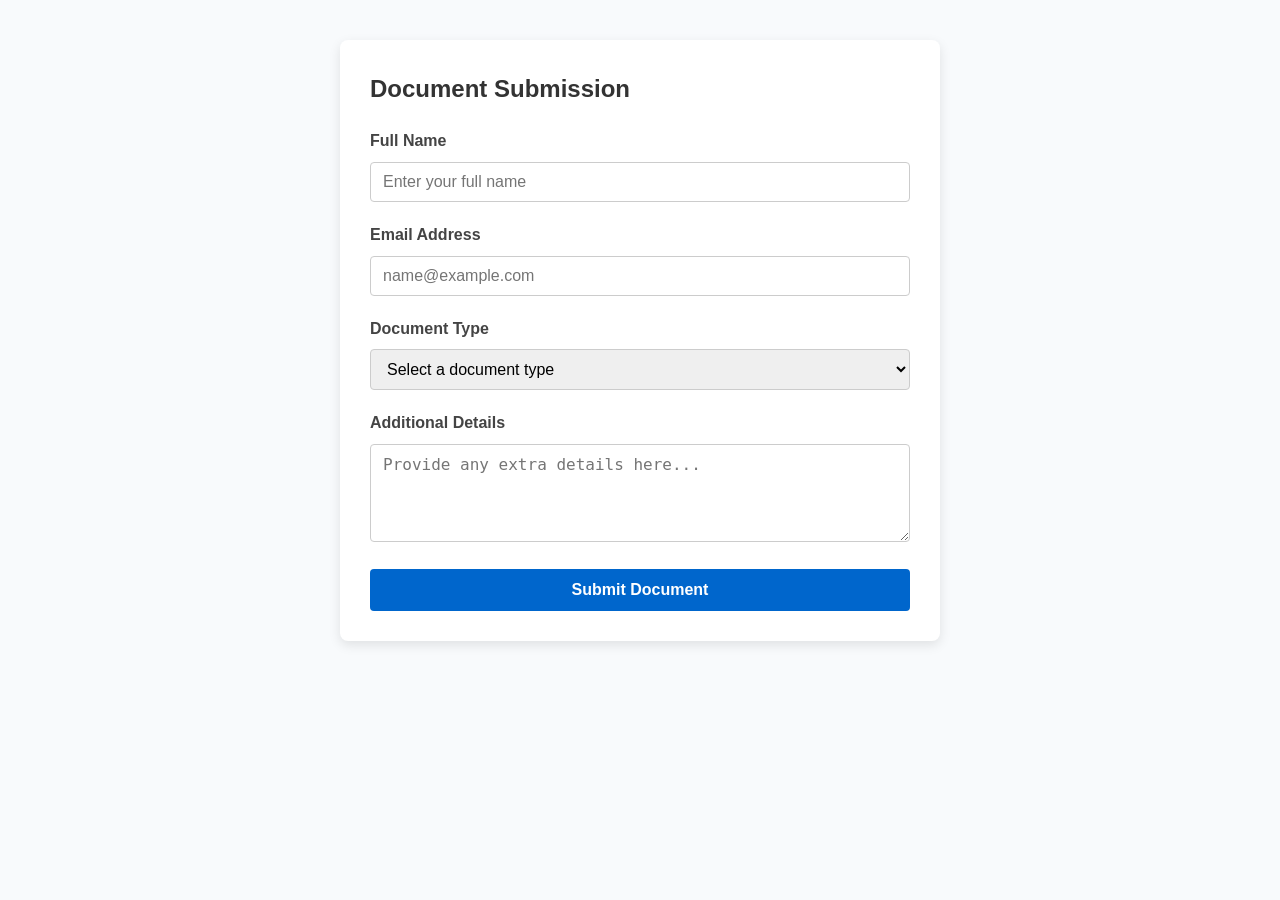
==== form.html @ 007d597f "Add files via upload Add form page and link" ====
<!DOCTYPE html>
<html lang="en">
<head>
    <meta charset="UTF-8">
    <meta name="viewport" content="width=device-width, initial-scale=1.0">
    <title>Document Submission Form</title>
    <link rel="stylesheet" href="style.css">
</head>
<body>
    <main class="form-container">
        <h1>Document Submission</h1>
        <form action="#" method="POST">
            <div class="form-group">
                <label for="fullname">Full Name</label>
                <input type="text" id="fullname" name="fullname" required placeholder="Enter your full name">
            </div>

            <div class="form-group">
                <label for="email">Email Address</label>
                <input type="email" id="email" name="email" required placeholder="name@example.com">
            </div>

            <div class="form-group">
                <label for="doc-type">Document Type</label>
                <select id="doc-type" name="doc_type" required>
                    <option value="" disabled selected>Select a document type</option>
                    <option value="application">Application Form</option>
                    <option value="report">Project Report</option>
                    <option value="other">Other</option>
                </select>
            </div>

            <div class="form-group">
                <label for="comments">Additional Details</label>
                <textarea id="comments" name="comments" rows="4" placeholder="Provide any extra details here..."></textarea>
            </div>

            <button type="submit" class="submit-btn">Submit Document</button>
        </form>
    </main>
</body>
</html>
---- style.css ----
/* ==========================================================
   Global Variables & Base Reset
   ========================================================== */
:root {
    --primary-color: #2563eb;       /* Modern vibrant blue */
    --primary-hover: #1d4ed8;
    --dark-color: #0f172a;          /* Deep navy dark */
    --light-bg: #f8fafc;            /* Clean off-white background */
    --card-bg: #ffffff;
    --text-color: #334155;          /* Neutral dark slate */
    --text-muted: #64748b;
    --font-family: 'Poppins', sans-serif;
    --transition: all 0.3s ease;
    --border-radius: 8px;
    --shadow: 0 4px 15px rgba(0, 0, 0, 0.08);
    --shadow-hover: 0 10px 25px rgba(0, 0, 0, 0.15);
}

* {
    margin: 0;
    padding: 0;
    box-sizing: border-box;
}

html {
    scroll-behavior: smooth;
}

body {
    font-family: var(--font-family);
    background-color: var(--light-bg);
    color: var(--text-color);
    line-height: 1.6;
}

/* ==========================================================
   Navigation Bar
   ========================================================== */
.navbar {
    display: flex;
    justify-content: space-between;
    align-items: center;
    padding: 1.2rem 8%;
    background-color: #ffffff;
    box-shadow: 0 2px 10px rgba(0, 0, 0, 0.05);
    position: sticky;
    top: 0;
    z-index: 1000;
}

.logo {
    font-size: 1.4rem;
    font-weight: 700;
    color: var(--dark-color);
    letter-spacing: -0.5px;
}

.nav-links {
    display: flex;
    align-items: center;
    list-style: none;
    gap: 2rem;
}

.nav-links a {
    text-decoration: none;
    color: var(--text-color);
    font-weight: 500;
    font-size: 0.95rem;
    transition: var(--transition);
}

.nav-links a:hover {
    color: var(--primary-color);
}

/* ==========================================================
   Buttons
   ========================================================== */
.btn-primary, .btn-nav {
    display: inline-block;
    background-color: var(--primary-color);
    color: #ffffff !important;
    padding: 0.75rem 1.6rem;
    border-radius: var(--border-radius);
    text-decoration: none;
    font-weight: 600;
    font-size: 0.95rem;
    transition: var(--transition);
    box-shadow: 0 4px 10px rgba(37, 99, 235, 0.25);
}

.btn-primary:hover, .btn-nav:hover {
    background-color: var(--primary-hover);
    transform: translateY(-2px);
    box-shadow: 0 6px 15px rgba(37, 99, 235, 0.35);
}

/* ==========================================================
   Hero Banner
   ========================================================== */
.hero {
    background: linear-gradient(135deg, var(--dark-color) 0%, #1e293b 100%);
    color: #ffffff;
    padding: 6rem 8%;
    text-align: center;
    display: flex;
    justify-content: center;
    align-items: center;
}

.hero-content {
    max-width: 800px;
}

.hero h1 {
    font-size: 2.8rem;
    font-weight: 700;
    line-height: 1.2;
    margin-bottom: 1.2rem;
}

.hero p {
    font-size: 1.15rem;
    color: #94a3b8;
    margin-bottom: 2rem;
    font-weight: 300;
}

/* ==========================================================
   Main Layout & Sections
   ========================================================== */
.container {
    max-width: 1200px;
    margin: 0 auto;
    padding: 2rem 5%;
}

.section {
    background: var(--card-bg);
    padding: 3rem;
    margin-bottom: 2.5rem;
    border-radius: var(--border-radius);
    box-shadow: var(--shadow);
}

.section-title {
    font-size: 1.8rem;
    font-weight: 700;
    color: var(--dark-color);
    margin-bottom: 1rem;
    position: relative;
    padding-bottom: 0.5rem;
}

.section-title::after {
    content: '';
    position: absolute;
    bottom: 0;
    left: 0;
    width: 50px;
    height: 4px;
    background-color: var(--primary-color);
    border-radius: 2px;
}

.section-desc {
    color: var(--text-muted);
    font-size: 1.05rem;
}

/* ==========================================================
   Portfolio Gallery Grid
   ========================================================== */
.gallery-grid {
    display: grid;
    grid-template-columns: repeat(auto-fit, minmax(280px, 1fr));
    gap: 1.5rem;
    margin-top: 1.5rem;
}

.gallery-grid img {
    width: 100%;
    height: 250px;
    object-fit: cover;
    border-radius: var(--border-radius);
    transition: var(--transition);
    box-shadow: 0 2px 8px rgba(0, 0, 0, 0.06);
    cursor: pointer;
}

.gallery-grid img:hover {
    transform: scale(1.03);
    box-shadow: var(--shadow-hover);
}

/* ==========================================================
   Footer
   ========================================================== */
footer {
    text-align: center;
    padding: 2rem;
    background-color: var(--dark-color);
    color: #94a3b8;
    font-size: 0.9rem;
}

/* ==========================================================
   Responsive Design (Mobile / Tablet)
   ========================================================== */
@media (max-width: 768px) {
    .navbar {
        flex-direction: column;
        gap: 1rem;
        padding: 1rem 5%;
    }

    .nav-links {
        flex-wrap: wrap;
        justify-content: center;
        gap: 1rem;
    }

    .hero {
        padding: 4rem 5%;
    }

    .hero h1 {
        font-size: 2rem;
    }

    .hero p {
        font-size: 1rem;
    }

    .section {
        padding: 2rem 1.5rem;
    }
}
.form-container {
    max-width: 600px;
    margin: 40px auto;
    padding: 30px;
    background: #ffffff;
    border-radius: 8px;
    box-shadow: 0 4px 12px rgba(0, 0, 0, 0.1);
}

.form-container h1 {
    margin-bottom: 20px;
    font-size: 24px;
    color: #333333;
}

.form-group {
    margin-bottom: 20px;
}

.form-group label {
    display: block;
    margin-bottom: 8px;
    font-weight: 600;
    color: #444444;
}

.form-group input,
.form-group select,
.form-group textarea {
    width: 100%;
    padding: 10px 12px;
    border: 1px solid #cccccc;
    border-radius: 4px;
    font-size: 16px;
}

.form-group input:focus,
.form-group select:focus,
.form-group textarea:focus {
    outline: none;
    border-color: #0066cc;
    box-shadow: 0 0 0 3px rgba(0, 102, 204, 0.15);
}

.submit-btn {
    width: 100%;
    padding: 12px;
    background-color: #0066cc;
    color: white;
    border: none;
    border-radius: 4px;
    font-size: 16px;
    font-weight: bold;
    cursor: pointer;
    transition: background-color 0.2s;
}

.submit-btn:hover {
    background-color: #0052a3;
}
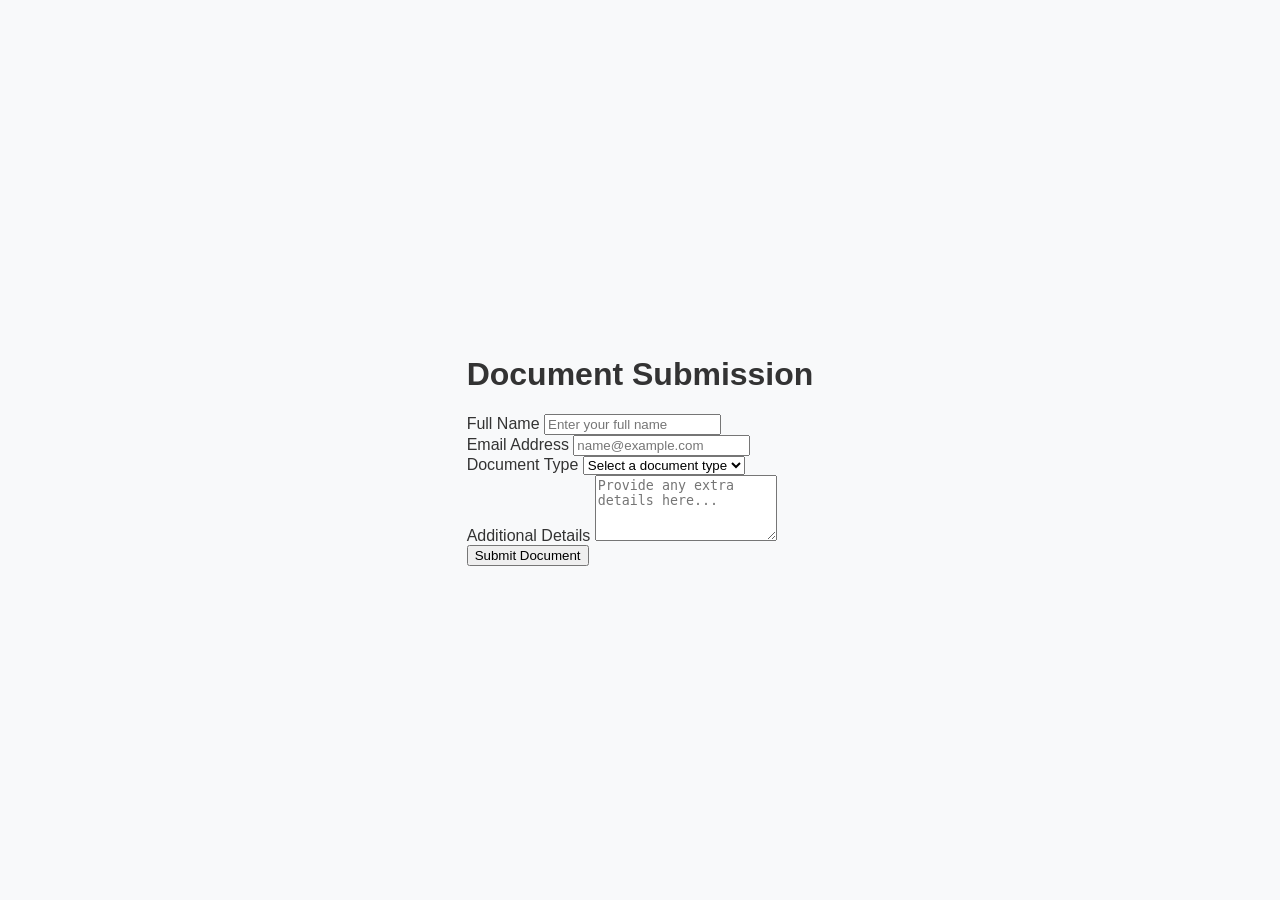
==== commit 7d3a333e: "Add contact info section with phone, email, and WhatsApp" ====
--- a/form.html
+++ b/form.html
@@ -9,7 +9,7 @@
 <body>
     <main class="form-container">
         <h1>Document Submission</h1>
-        <form action="#" method="POST">
+        <form action="https://formspree.io/f/mrpevkgjs" method="POST">
             <div class="form-group">
                 <label for="fullname">Full Name</label>
                 <input type="text" id="fullname" name="fullname" required placeholder="Enter your full name">
@@ -39,4 +39,4 @@
         </form>
     </main>
 </body>
-</html>+</html>
--- a/style.css
+++ b/style.css
@@ -1,299 +1,93 @@
-/* ==========================================================
-   Global Variables & Base Reset
-   ========================================================== */
-:root {
-    --primary-color: #2563eb;       /* Modern vibrant blue */
-    --primary-hover: #1d4ed8;
-    --dark-color: #0f172a;          /* Deep navy dark */
-    --light-bg: #f8fafc;            /* Clean off-white background */
-    --card-bg: #ffffff;
-    --text-color: #334155;          /* Neutral dark slate */
-    --text-muted: #64748b;
-    --font-family: 'Poppins', sans-serif;
-    --transition: all 0.3s ease;
-    --border-radius: 8px;
-    --shadow: 0 4px 15px rgba(0, 0, 0, 0.08);
-    --shadow-hover: 0 10px 25px rgba(0, 0, 0, 0.15);
-}
-
-* {
+body {
+    font-family: 'Segoe UI', Tahoma, Geneva, Verdana, sans-serif;
+    background-color: #f8f9fa;
+    color: #333;
+    display: flex;
+    justify-content: center;
+    align-items: center;
+    min-height: 100vh;
     margin: 0;
-    padding: 0;
+    padding: 20px;
     box-sizing: border-box;
 }
 
-html {
-    scroll-behavior: smooth;
+.contact-section {
+    background: #ffffff;
+    padding: 40px;
+    border-radius: 12px;
+    box-shadow: 0 6px 20px rgba(0, 0, 0, 0.08);
+    width: 100%;
+    max-width: 480px;
+    text-align: center;
 }
 
-body {
-    font-family: var(--font-family);
-    background-color: var(--light-bg);
-    color: var(--text-color);
-    line-height: 1.6;
+h2 {
+    margin-bottom: 8px;
+    color: #2c3e50;
 }
 
-/* ==========================================================
-   Navigation Bar
-   ========================================================== */
-.navbar {
-    display: flex;
-    justify-content: space-between;
-    align-items: center;
-    padding: 1.2rem 8%;
-    background-color: #ffffff;
-    box-shadow: 0 2px 10px rgba(0, 0, 0, 0.05);
-    position: sticky;
-    top: 0;
-    z-index: 1000;
+.subtitle {
+    color: #666;
+    font-size: 14px;
+    margin-bottom: 30px;
 }
 
-.logo {
-    font-size: 1.4rem;
-    font-weight: 700;
-    color: var(--dark-color);
-    letter-spacing: -0.5px;
+.contact-cards {
+    display: flex;
+    flex-direction: column;
+    gap: 15px;
 }
 
-.nav-links {
+.contact-card {
     display: flex;
     align-items: center;
-    list-style: none;
-    gap: 2rem;
+    background: #fdfdfe;
+    border: 1px solid #e1e4e8;
+    padding: 15px 20px;
+    border-radius: 8px;
+    text-decoration: none;
+    color: inherit;
+    text-align: left;
+    transition: all 0.3s ease;
 }
 
-.nav-links a {
-    text-decoration: none;
-    color: var(--text-color);
-    font-weight: 500;
-    font-size: 0.95rem;
-    transition: var(--transition);
+.contact-card:not(.static):hover {
+    border-color: #3498db;
+    transform: translateY(-2px);
+    box-shadow: 0 4px 12px rgba(52, 152, 219, 0.15);
 }
 
-.nav-links a:hover {
-    color: var(--primary-color);
+/* WhatsApp Specific Styling */
+.contact-card.whatsapp-card:hover {
+    border-color: #25d366;
+    box-shadow: 0 4px 12px rgba(37, 211, 102, 0.15);
 }
 
-/* ==========================================================
-   Buttons
-   ========================================================== */
-.btn-primary, .btn-nav {
-    display: inline-block;
-    background-color: var(--primary-color);
-    color: #ffffff !important;
-    padding: 0.75rem 1.6rem;
-    border-radius: var(--border-radius);
-    text-decoration: none;
-    font-weight: 600;
-    font-size: 0.95rem;
-    transition: var(--transition);
-    box-shadow: 0 4px 10px rgba(37, 99, 235, 0.25);
+.contact-card.whatsapp-card i {
+    color: #25d366;
 }
 
-.btn-primary:hover, .btn-nav:hover {
-    background-color: var(--primary-hover);
-    transform: translateY(-2px);
-    box-shadow: 0 6px 15px rgba(37, 99, 235, 0.35);
+.contact-card.static {
+    cursor: default;
 }
 
-/* ==========================================================
-   Hero Banner
-   ========================================================== */
-.hero {
-    background: linear-gradient(135deg, var(--dark-color) 0%, #1e293b 100%);
-    color: #ffffff;
-    padding: 6rem 8%;
+.contact-card i {
+    font-size: 22px;
+    color: #3498db;
+    margin-right: 18px;
+    width: 25px;
     text-align: center;
-    display: flex;
-    justify-content: center;
-    align-items: center;
 }
 
-.hero-content {
-    max-width: 800px;
+.contact-card h3 {
+    margin: 0 0 3px 0;
+    font-size: 15px;
+    color: #2c3e50;
 }
 
-.hero h1 {
-    font-size: 2.8rem;
-    font-weight: 700;
-    line-height: 1.2;
-    margin-bottom: 1.2rem;
-}
-
-.hero p {
-    font-size: 1.15rem;
-    color: #94a3b8;
-    margin-bottom: 2rem;
-    font-weight: 300;
-}
-
-/* ==========================================================
-   Main Layout & Sections
-   ========================================================== */
-.container {
-    max-width: 1200px;
-    margin: 0 auto;
-    padding: 2rem 5%;
-}
-
-.section {
-    background: var(--card-bg);
-    padding: 3rem;
-    margin-bottom: 2.5rem;
-    border-radius: var(--border-radius);
-    box-shadow: var(--shadow);
-}
-
-.section-title {
-    font-size: 1.8rem;
-    font-weight: 700;
-    color: var(--dark-color);
-    margin-bottom: 1rem;
-    position: relative;
-    padding-bottom: 0.5rem;
-}
-
-.section-title::after {
-    content: '';
-    position: absolute;
-    bottom: 0;
-    left: 0;
-    width: 50px;
-    height: 4px;
-    background-color: var(--primary-color);
-    border-radius: 2px;
-}
-
-.section-desc {
-    color: var(--text-muted);
-    font-size: 1.05rem;
-}
-
-/* ==========================================================
-   Portfolio Gallery Grid
-   ========================================================== */
-.gallery-grid {
-    display: grid;
-    grid-template-columns: repeat(auto-fit, minmax(280px, 1fr));
-    gap: 1.5rem;
-    margin-top: 1.5rem;
-}
-
-.gallery-grid img {
-    width: 100%;
-    height: 250px;
-    object-fit: cover;
-    border-radius: var(--border-radius);
-    transition: var(--transition);
-    box-shadow: 0 2px 8px rgba(0, 0, 0, 0.06);
-    cursor: pointer;
-}
-
-.gallery-grid img:hover {
-    transform: scale(1.03);
-    box-shadow: var(--shadow-hover);
-}
-
-/* ==========================================================
-   Footer
-   ========================================================== */
-footer {
-    text-align: center;
-    padding: 2rem;
-    background-color: var(--dark-color);
-    color: #94a3b8;
-    font-size: 0.9rem;
-}
-
-/* ==========================================================
-   Responsive Design (Mobile / Tablet)
-   ========================================================== */
-@media (max-width: 768px) {
-    .navbar {
-        flex-direction: column;
-        gap: 1rem;
-        padding: 1rem 5%;
-    }
-
-    .nav-links {
-        flex-wrap: wrap;
-        justify-content: center;
-        gap: 1rem;
-    }
-
-    .hero {
-        padding: 4rem 5%;
-    }
-
-    .hero h1 {
-        font-size: 2rem;
-    }
-
-    .hero p {
-        font-size: 1rem;
-    }
-
-    .section {
-        padding: 2rem 1.5rem;
-    }
-}
-.form-container {
-    max-width: 600px;
-    margin: 40px auto;
-    padding: 30px;
-    background: #ffffff;
-    border-radius: 8px;
-    box-shadow: 0 4px 12px rgba(0, 0, 0, 0.1);
-}
-
-.form-container h1 {
-    margin-bottom: 20px;
-    font-size: 24px;
-    color: #333333;
-}
-
-.form-group {
-    margin-bottom: 20px;
-}
-
-.form-group label {
-    display: block;
-    margin-bottom: 8px;
-    font-weight: 600;
-    color: #444444;
-}
-
-.form-group input,
-.form-group select,
-.form-group textarea {
-    width: 100%;
-    padding: 10px 12px;
-    border: 1px solid #cccccc;
-    border-radius: 4px;
-    font-size: 16px;
-}
-
-.form-group input:focus,
-.form-group select:focus,
-.form-group textarea:focus {
-    outline: none;
-    border-color: #0066cc;
-    box-shadow: 0 0 0 3px rgba(0, 102, 204, 0.15);
-}
-
-.submit-btn {
-    width: 100%;
-    padding: 12px;
-    background-color: #0066cc;
-    color: white;
-    border: none;
-    border-radius: 4px;
-    font-size: 16px;
-    font-weight: bold;
-    cursor: pointer;
-    transition: background-color 0.2s;
-}
-
-.submit-btn:hover {
-    background-color: #0052a3;
+.contact-card p {
+    margin: 0;
+    font-size: 14px;
+    color: #555;
+    word-break: break-word;
 }
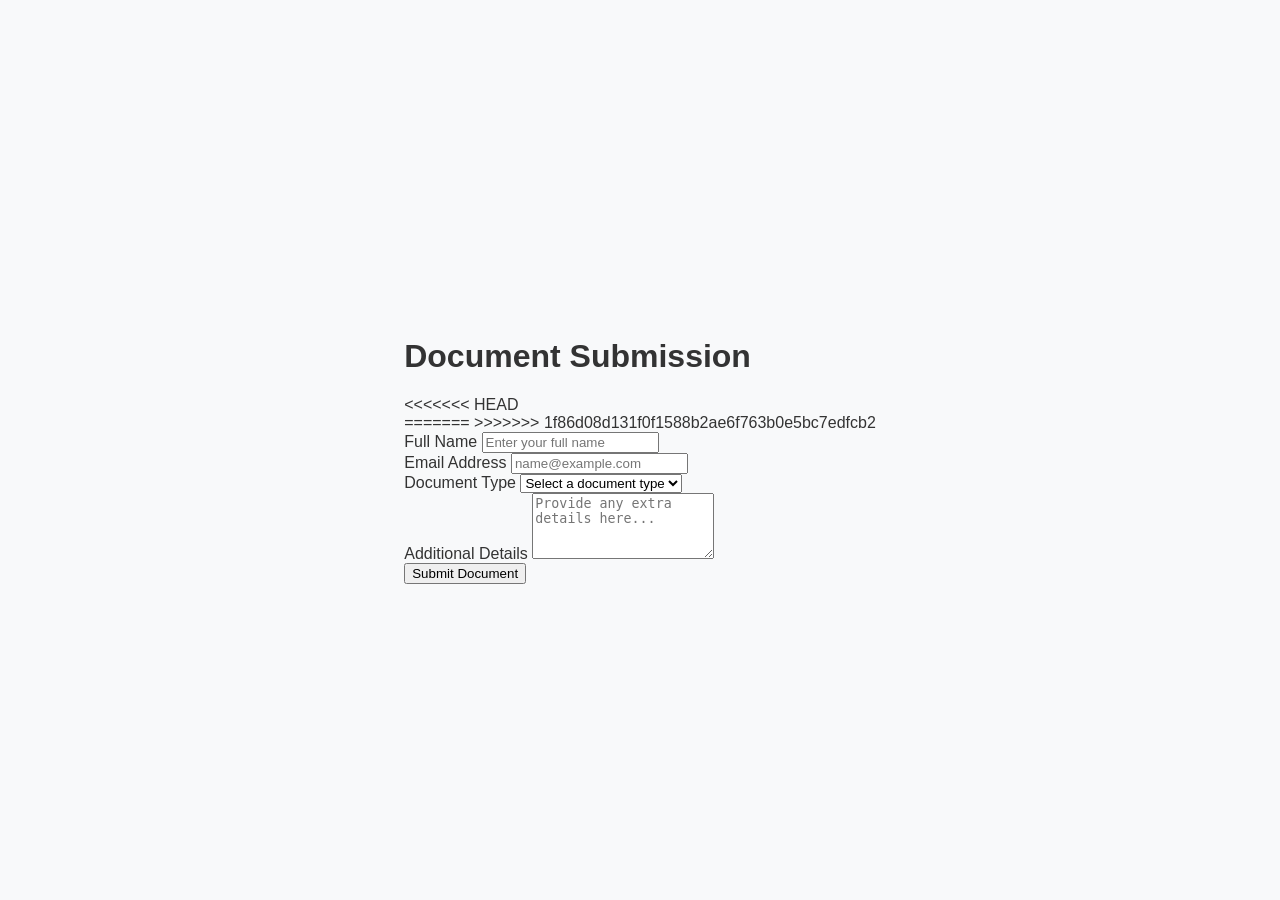
==== commit c6036181: "Remove large archive and add contact info" ====
--- a/form.html
+++ b/form.html
@@ -9,7 +9,11 @@
 <body>
     <main class="form-container">
         <h1>Document Submission</h1>
+<<<<<<< HEAD
         <form action="https://formspree.io/f/mrpevkgjs" method="POST">
+=======
+        <form action="https://formspree.io/f/mrpevkgj" method="POST">
+>>>>>>> 1f86d08d131f0f1588b2ae6f763b0e5bc7edfcb2
             <div class="form-group">
                 <label for="fullname">Full Name</label>
                 <input type="text" id="fullname" name="fullname" required placeholder="Enter your full name">
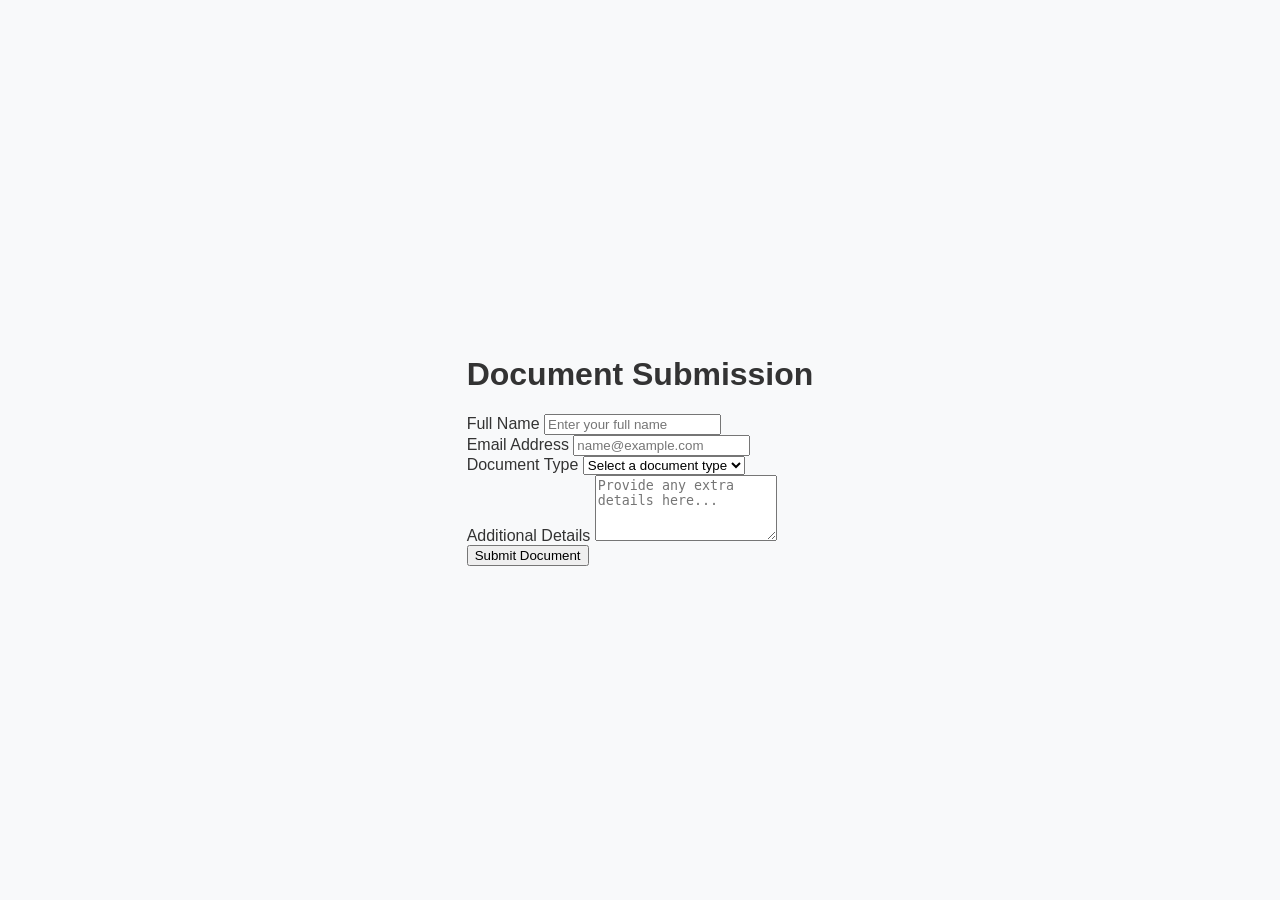
==== commit 36501d7d: "Merge branch 'main' of https://github.com/michaelannimfaraday-ui/my-website" ====
--- a/form.html
+++ b/form.html
@@ -9,11 +9,7 @@
 <body>
     <main class="form-container">
         <h1>Document Submission</h1>
-<<<<<<< HEAD
-        <form action="https://formspree.io/f/mrpevkgjs" method="POST">
-=======
-        <form action="https://formspree.io/f/mrpevkgj" method="POST">
->>>>>>> 1f86d08d131f0f1588b2ae6f763b0e5bc7edfcb2
+        <form action="#" method="POST">
             <div class="form-group">
                 <label for="fullname">Full Name</label>
                 <input type="text" id="fullname" name="fullname" required placeholder="Enter your full name">
